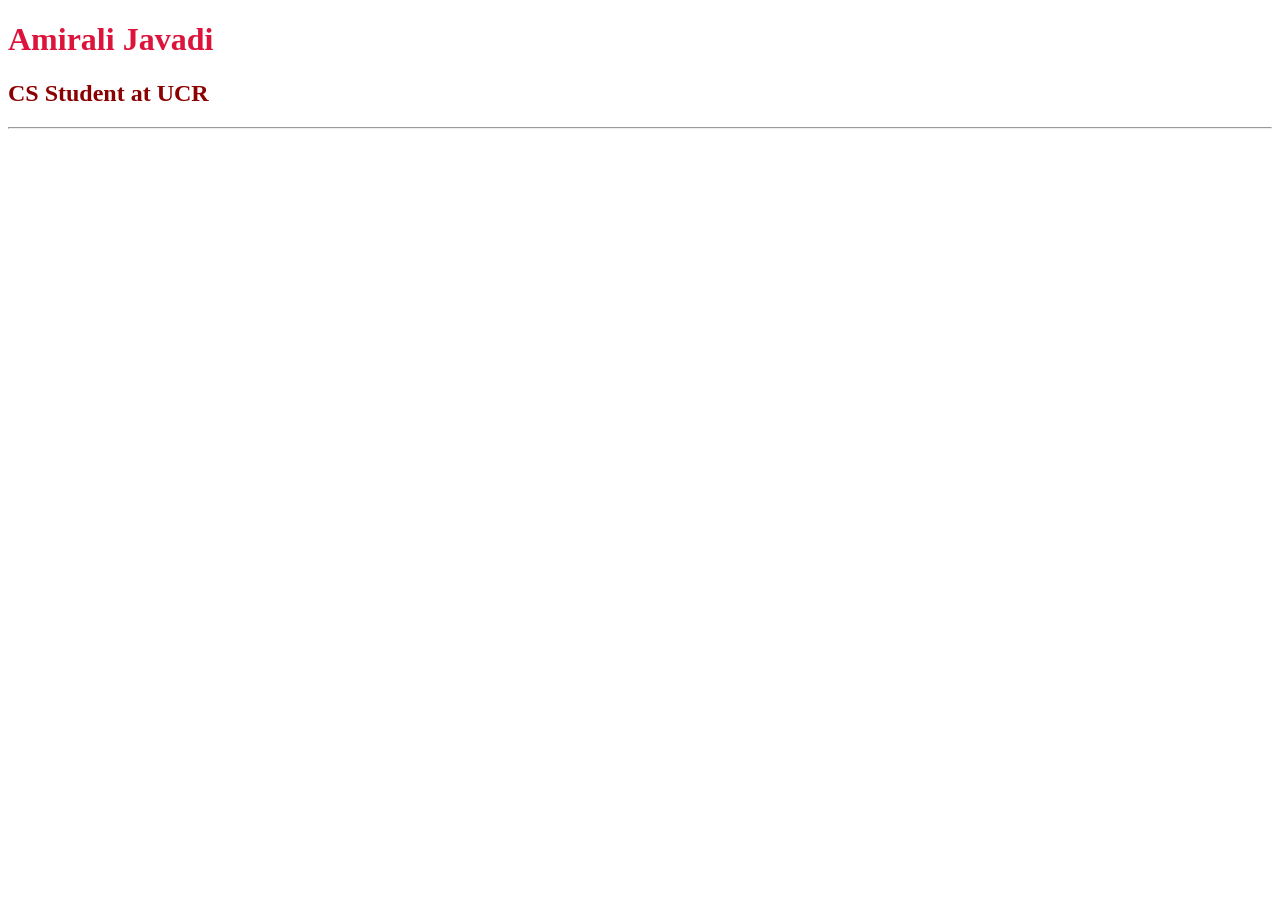
==== index.html @ 4b915326 "Modified files" ====
<!DOCTYPE html>
<html lang="en">
    <body>
        <h1 style="color:crimson">Amirali Javadi</h1>
        <h2 style="color:darkred">CS Student at UCR</h2>
        <hr>
        <div 
        
    </body>
</html>
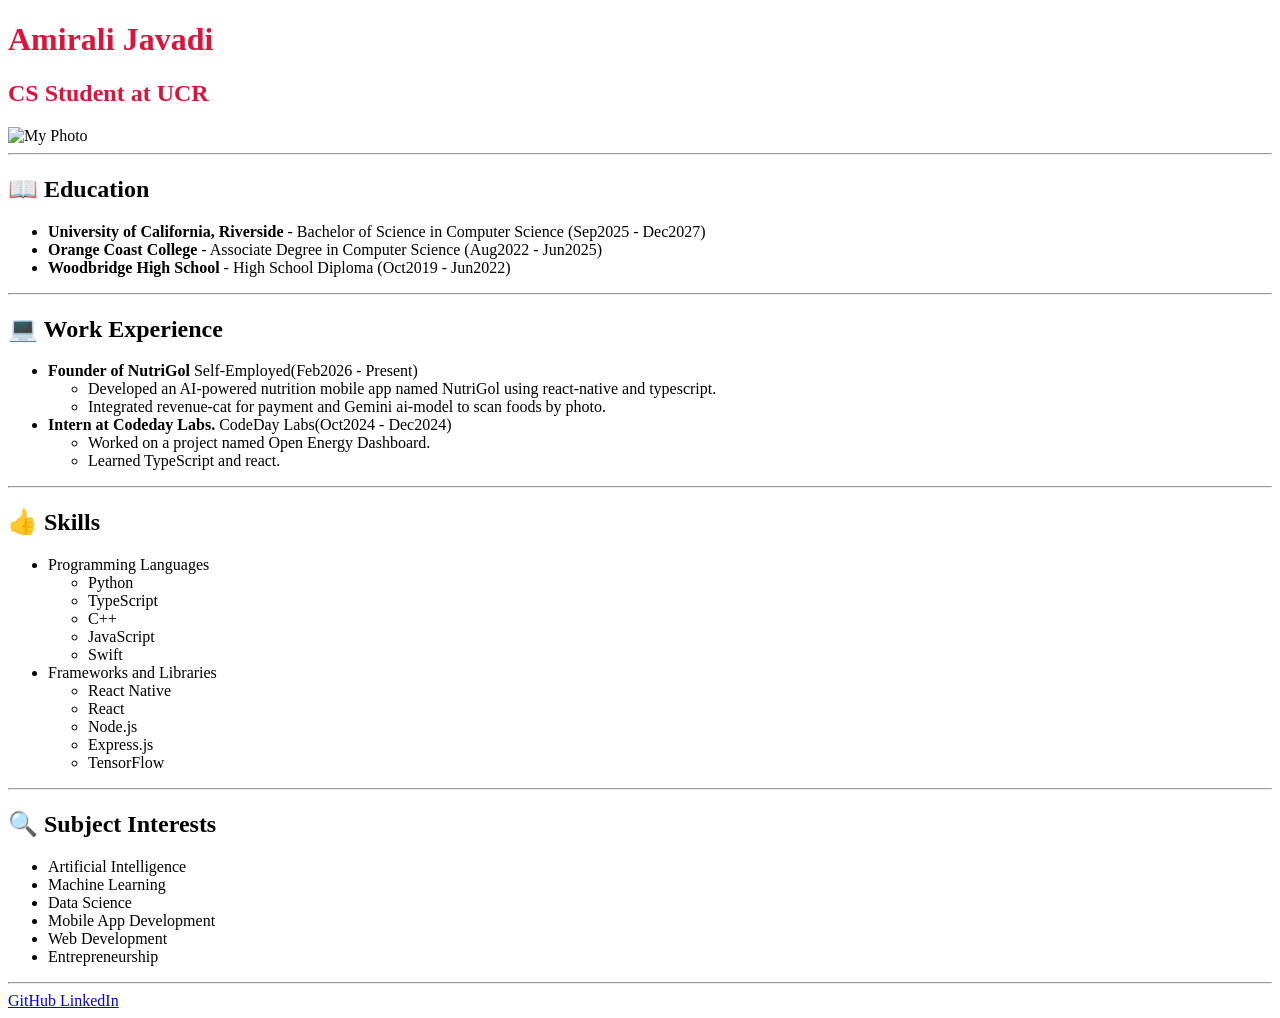
==== commit c46c2f57: "Finished the index.html file" ====
--- a/index.html
+++ b/index.html
@@ -1,10 +1,81 @@
 <!DOCTYPE html>
 <html lang="en">
+    <head>
+        <meta charset="UTF-8">
+        <title>Amirali Javadi</title>
+        <link rel="stylesheet" href="https://cloudflare.com">
+
+
+    </head>
     <body>
         <h1 style="color:crimson">Amirali Javadi</h1>
-        <h2 style="color:darkred">CS Student at UCR</h2>
+        <h2 style="color:crimson">CS Student at UCR</h2>
+        <img src="file:///Users/amiralijavadi/Downloads/Amirali's%20Photo.jpeg" alt="My Photo" width="100" height="150">
         <hr>
-        <div 
-        
-    </body>
+        <h2>&#128214 Education</h2>
+        <ul>
+            <li><strong>University of California, Riverside</strong> - Bachelor of Science in Computer Science (Sep2025 - Dec2027)</li>
+            <li><strong>Orange Coast College</strong> - Associate Degree in Computer Science (Aug2022 - Jun2025)</li>
+            <li><strong>Woodbridge High School</strong> - High School Diploma (Oct2019 - Jun2022)</li>
+        </ul>
+        <hr>
+        <h2>&#128187 Work Experience</h2>
+        <ul>
+            <li><strong>Founder of NutriGol</strong> Self-Employed(Feb2026 - Present)
+                <ul>
+                    <li>Developed an AI-powered nutrition mobile app named NutriGol using react-native and typescript.</li>
+                    <li>Integrated revenue-cat for payment and Gemini ai-model to scan foods by photo.</li>
+                </ul>
+            </li>
+            <li><strong>Intern at Codeday Labs.</strong> CodeDay Labs(Oct2024 - Dec2024)
+                <ul>
+                    <li>Worked on a project named Open Energy Dashboard.</li>
+                    <li>Learned TypeScript and react.</li>
+                </ul>
+            </li>
+        </ul>
+        <hr>
+        <h2>&#128077 Skills</h2>
+        <ul>
+            <li>Programming Languages
+                <ul>
+                    <li>Python</li>
+                    <li>TypeScript</li>
+                    <li>C++</li>
+                    <li>JavaScript</li>
+                    <li>Swift</li>
+                </ul>
+            </li>
+            <li>Frameworks and Libraries
+                <ul>
+                    <li>React Native</li>
+                    <li>React</li>
+                    <li>Node.js</li>
+                    <li>Express.js</li>
+                    <li>TensorFlow</li>
+                </ul>
+            </li>
+        </ul>
+        <hr>
+        <h2>&#128269 Subject Interests</h2>
+        <ul>
+            <li>Artificial Intelligence</li>
+            <li>Machine Learning</li>
+            <li>Data Science</li>
+            <li>Mobile App Development</li>
+            <li>Web Development</li>
+            <li>Entrepreneurship</li>
+        </ul>
+        <hr> 
+        <a href="https://github.com/ajavadi1383" target="_blank">
+            <i class="fa-brands fa-github"></i> GitHub
+        </a>
+        <a href="https://www.linkedin.com/in/amirali-javadi-61463128a/" target="_blank">
+            <i class="fab fa-linkedin"></i> LinkedIn
+        </a>
+
+          
+          
+
+        </body>
 </html>
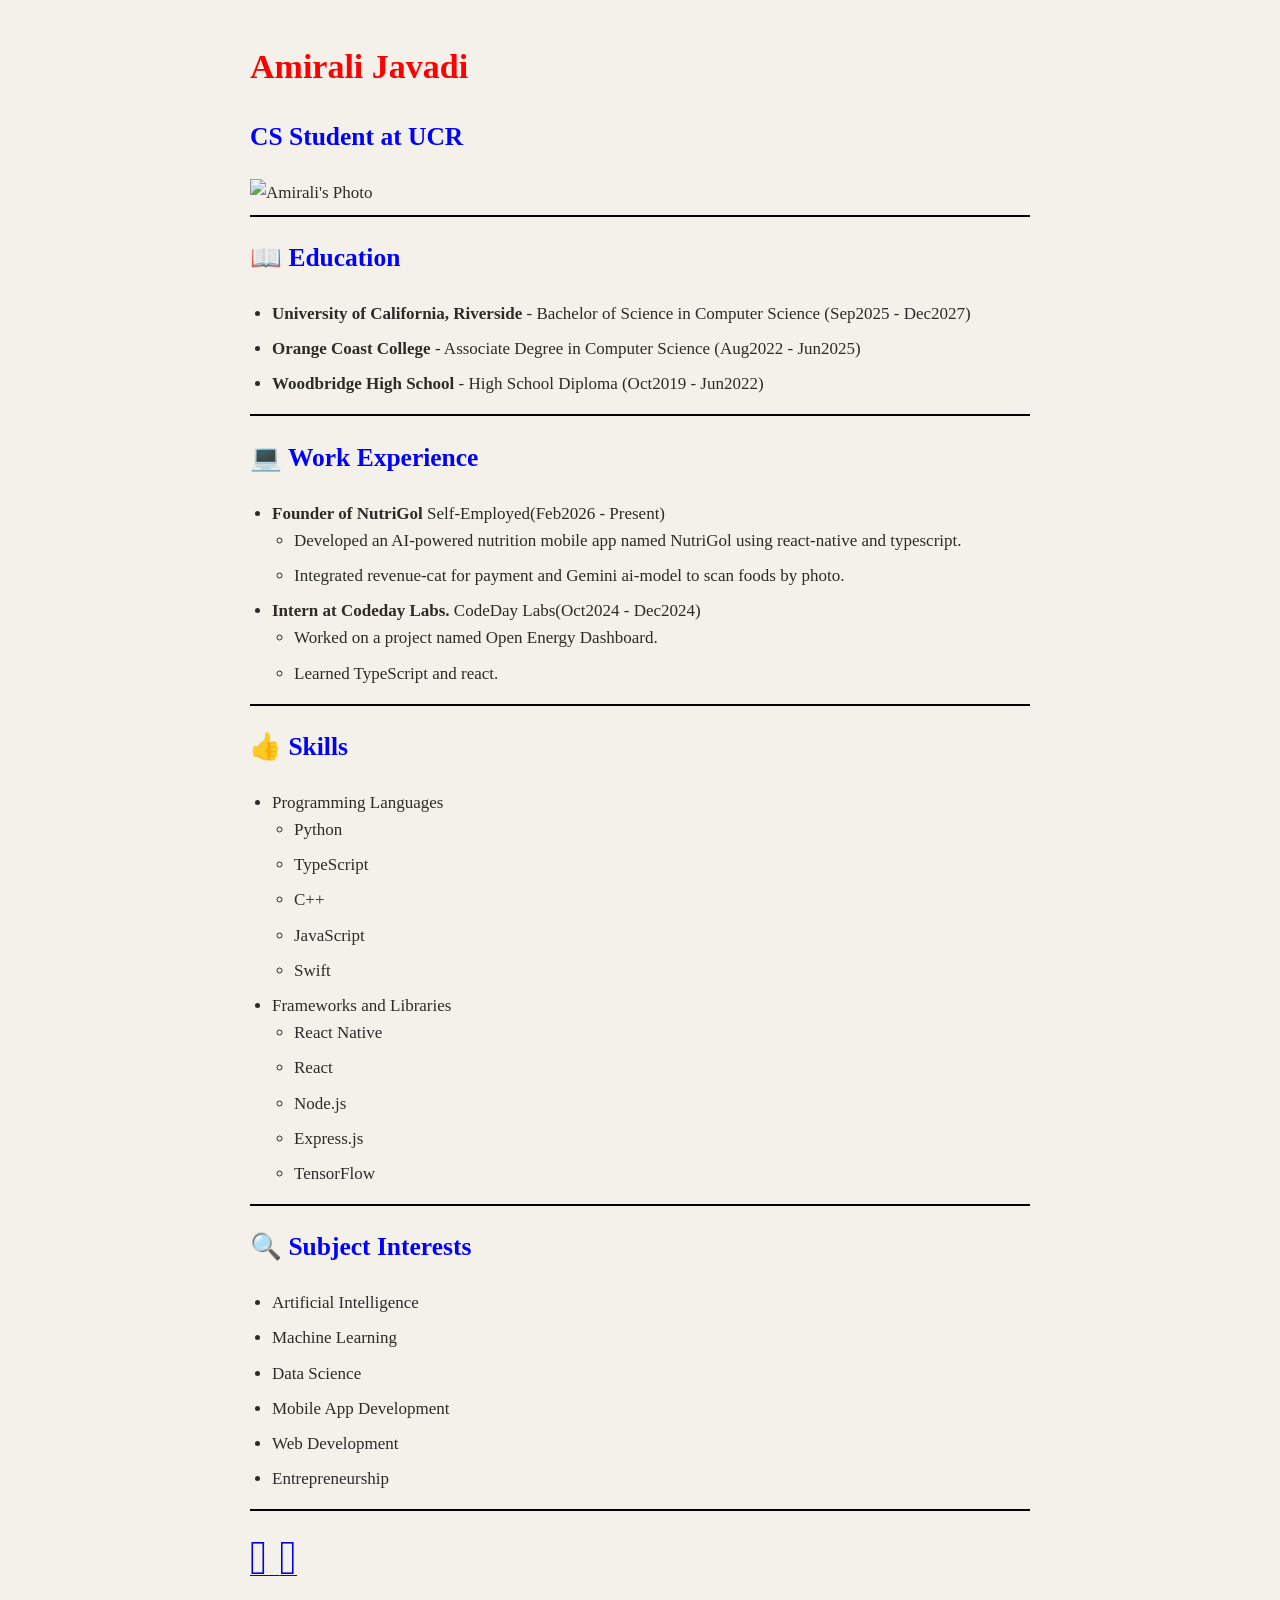
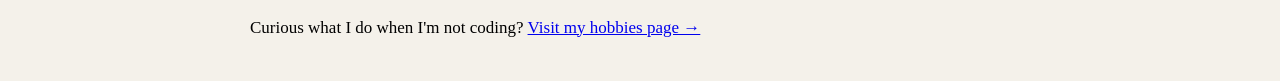
==== commit 5e3f0487: "Finalized the lab." ====
--- a/index.html
+++ b/index.html
@@ -3,14 +3,14 @@
     <head>
         <meta charset="UTF-8">
         <title>Amirali Javadi</title>
-        <link rel="stylesheet" href="https://cloudflare.com">
+        <link rel="stylesheet" href="main.css">
 
 
     </head>
     <body>
-        <h1 style="color:crimson">Amirali Javadi</h1>
-        <h2 style="color:crimson">CS Student at UCR</h2>
-        <img src="file:///Users/amiralijavadi/Downloads/Amirali's%20Photo.jpeg" alt="My Photo" width="100" height="150">
+        <h1>Amirali Javadi</h1>
+        <h2>CS Student at UCR</h2>
+        <img src="file:///Users/amiralijavadi/Downloads/Amirali's%20Photo.jpeg" alt="Amirali's Photo" class="small_image">
         <hr>
         <h2>&#128214 Education</h2>
         <ul>
@@ -68,12 +68,14 @@
         </ul>
         <hr> 
         <a href="https://github.com/ajavadi1383" target="_blank">
-            <i class="fa-brands fa-github"></i> GitHub
+            <i style="font-size:48px" class="fa">&#xf09b; </i>
         </a>
         <a href="https://www.linkedin.com/in/amirali-javadi-61463128a/" target="_blank">
-            <i class="fab fa-linkedin"></i> LinkedIn
+            <i style="font-size:48px" class="fa">&#xf08c;</i>
         </a>
-
+        <p>
+            Curious what I do when I'm not coding? <a href="hobbies.html">Visit my hobbies page →</a>
+        </p>
           
           
 
--- a/main.css
+++ b/main.css
@@ -0,0 +1,38 @@
+body {
+    background-color: #f4f1ea;
+    color: #2b2b2b;
+    font-family: Georgia, 'Times New Roman', serif;
+    font-size: 17px;
+    line-height: 1.6;
+    max-width: 780px;
+    margin: 40px auto;
+    padding: 0 24px;
+}
+h1{
+    color: red;
+    text-align: left;
+}
+
+h2{
+    color: blue;
+    text-align: left;
+}
+p{
+    color: black;
+    text-align: left;
+}
+.small_image{
+    width: 100px;
+    height: 150px;
+}
+hr{
+    border: 1px solid black;
+}   
+
+ul {
+    padding-left: 22px;
+}
+
+li {
+    margin-bottom: 8px;
+}
